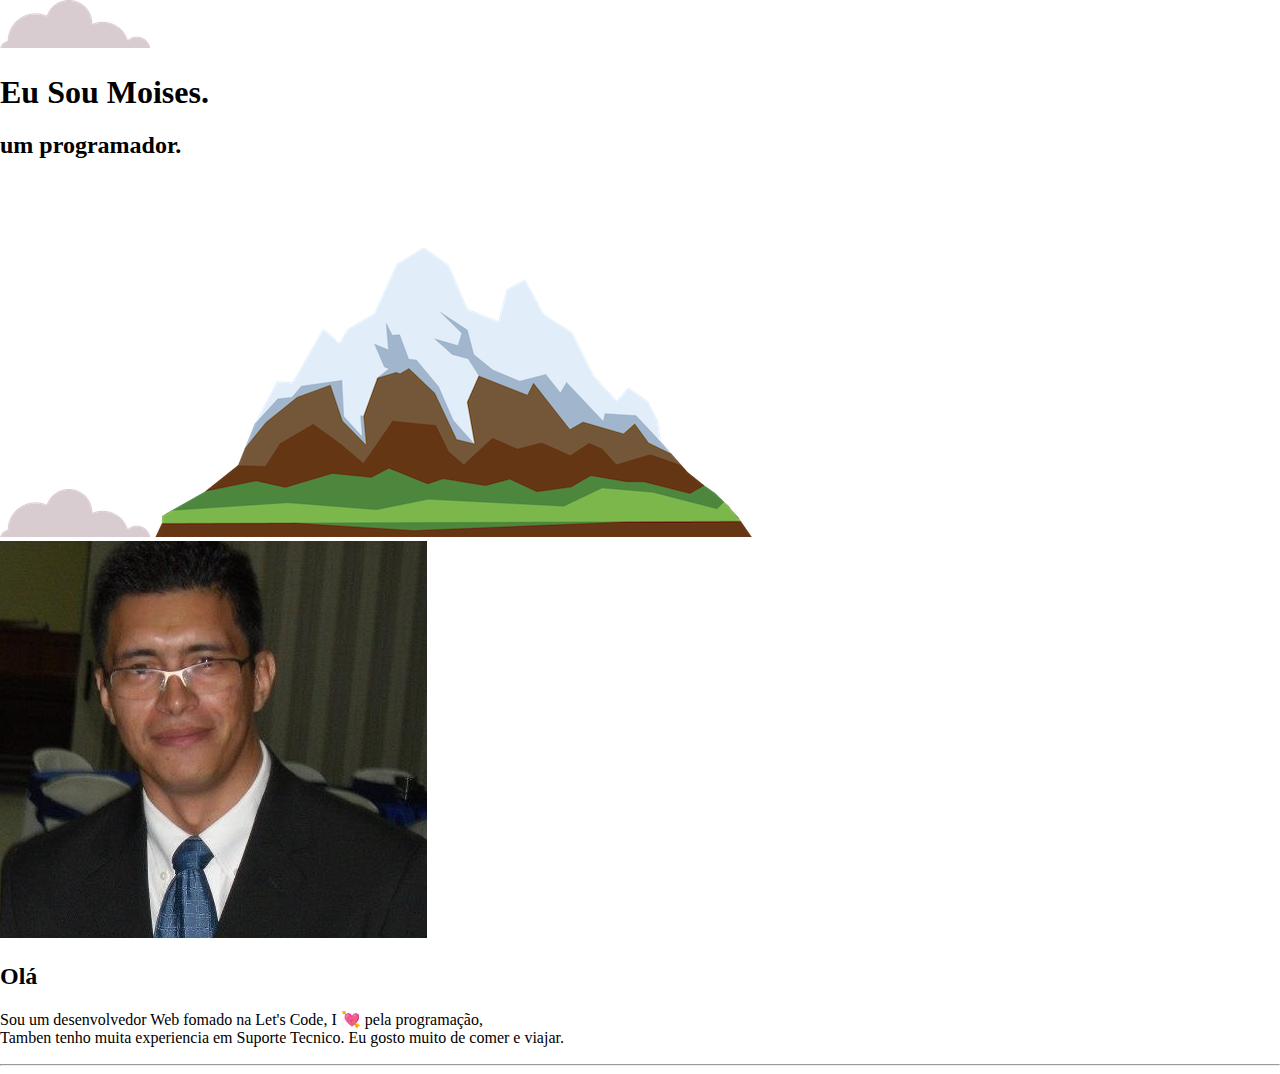
==== index.html @ e564ffc0 "incicio del pproyecto" ====
<!DOCTYPE html>
<html lang="por">
<head>
    <meta charset="UTF-8">
    <meta http-equiv="X-UA-Compatible" content="IE=edge">
    <meta name="viewport" content="width=device-width, initial-scale=1.0">
    <meta name="author" content="Moises Asdrubal Sosa Rodriguez">
    <meta name="description" content="Curriculum de Moises Sosa">
    <meta name="keywords" content="Curriculum, Moises, Sosa,">
    <link rel="stylesheet" href="css/normalize.css">
    <link rel="stylesheet" href="css/style.css">
    <title>Curriculum</title>
</head>
<body>
    <header class="header">
        <img class="derecha"src="images/cloud.png" alt="Nuvem">
        <h1> Eu Sou Moises.</h1>
        <h2> um <span class="subrayado">pro</span>gramador.</h2>
        <img class="ezquerda" src="images/cloud.png" alt="Nuvem">
        <img src="images/mountain.png" alt="Montanha">
    </header>
    <main>
        <section class="hello">
            <img src="images/perfil.jpg" alt="Foto de Moises">
            <h2>Olá</h2>
            <p>Sou um desenvolvedor Web fomado na Let's Code, I 💘 pela programação,<br>
            Tamben tenho muita experiencia em Suporte Tecnico. Eu gosto muito de comer e viajar.</p>
            <hr>
        </section>


    </main>
    <footer>

    </footer>
</body>
</html>
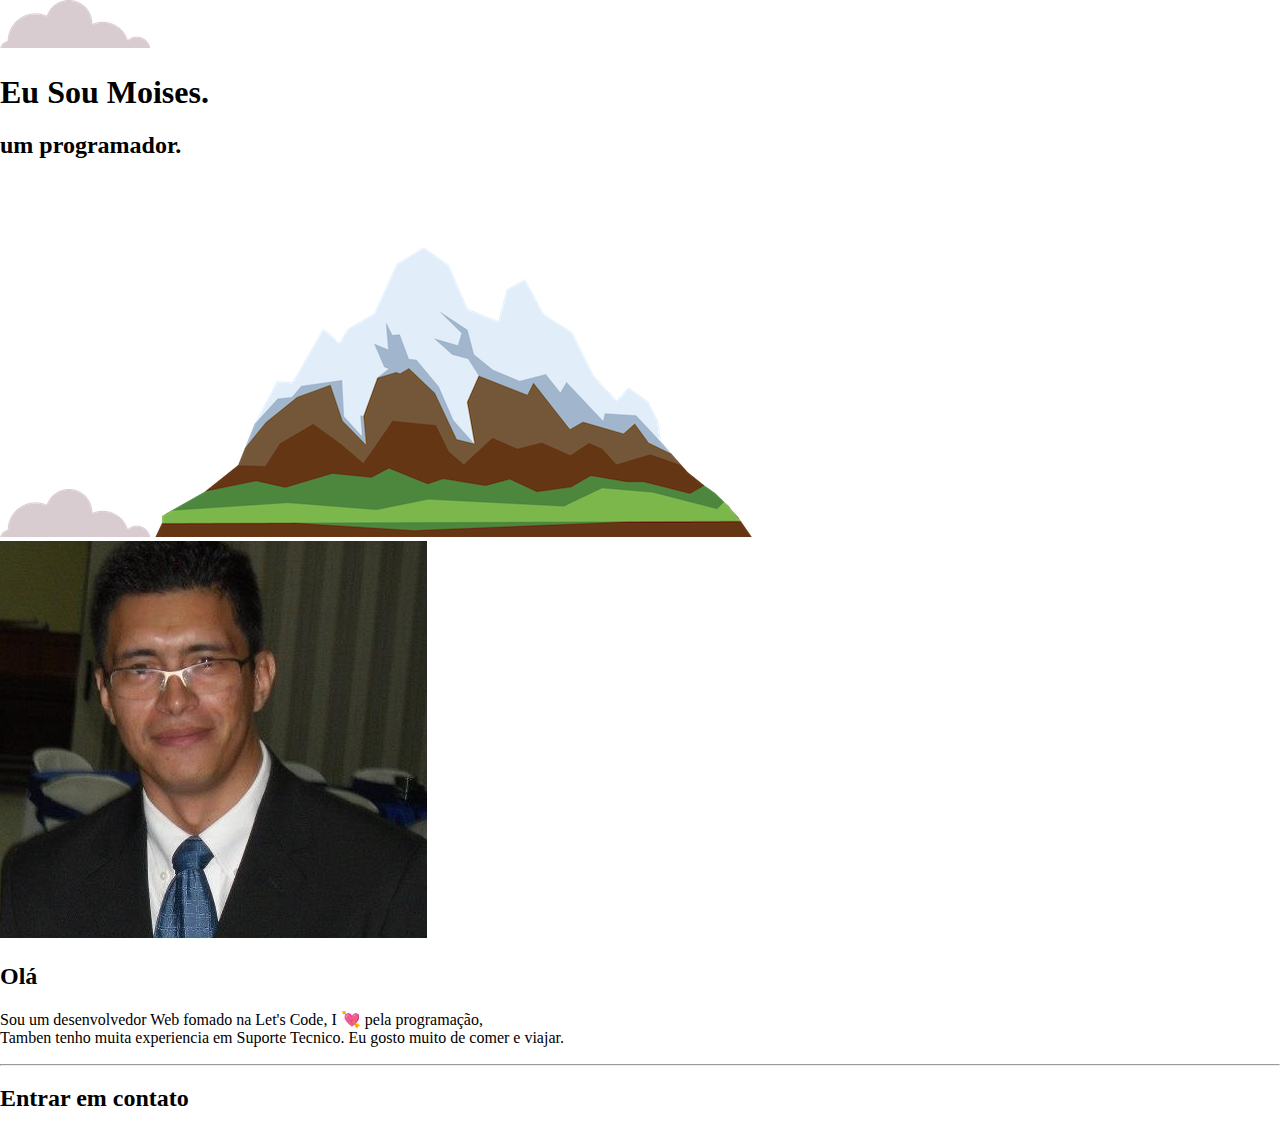
==== commit 906b3bc2: "continuacion" ====
--- a/index.html
+++ b/index.html
@@ -26,7 +26,17 @@
             <h2>Olá</h2>
             <p>Sou um desenvolvedor Web fomado na Let's Code, I 💘 pela programação,<br>
             Tamben tenho muita experiencia em Suporte Tecnico. Eu gosto muito de comer e viajar.</p>
-            <hr>
+            
+        </section>
+
+        <hr>
+        
+        <section class="skill">
+
+        </section>
+
+        <section class="contact">
+            <h2>Entrar em contato</h2>
         </section>
 
 
--- a/css/style.css
+++ b/css/style.css
@@ -0,0 +1 @@
+@import url('https://fonts.googleapis.com/css2?family=Merriweather&family=Open+Sans&family=Sacramento&display=swap');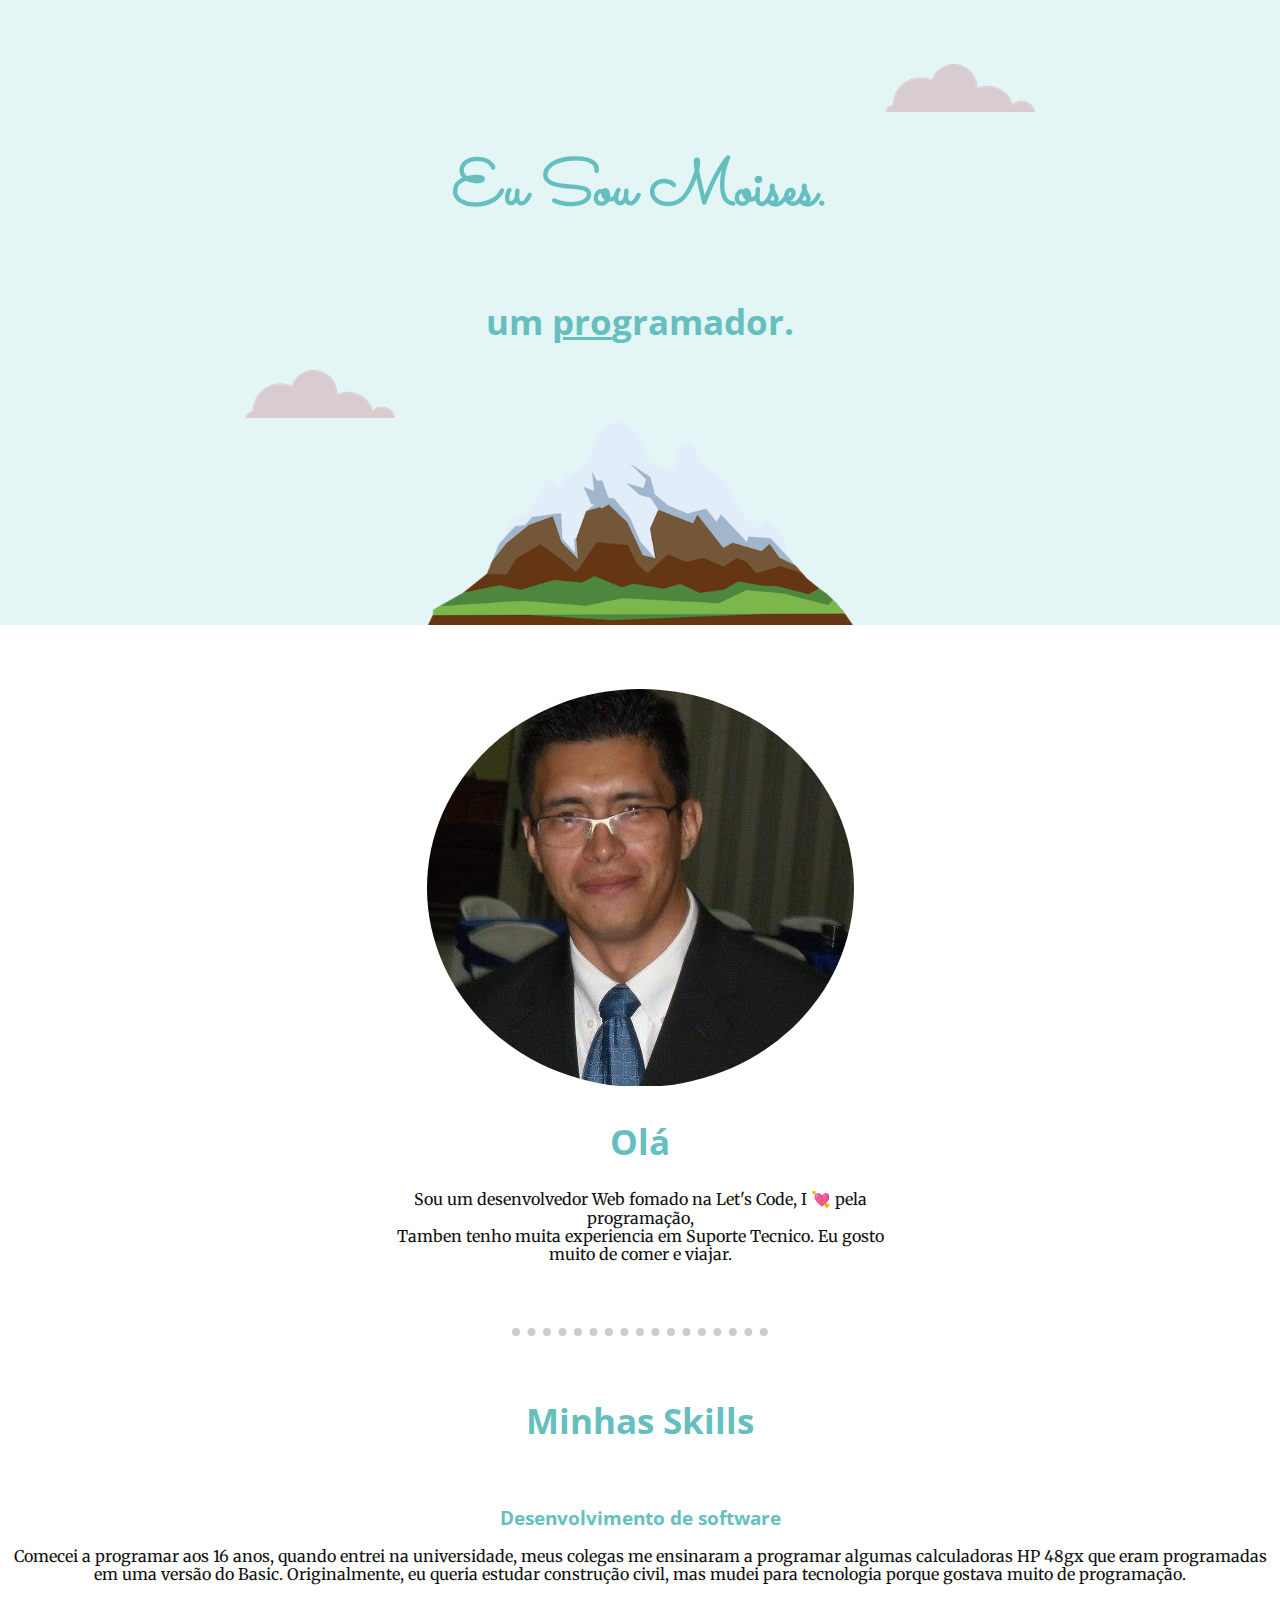
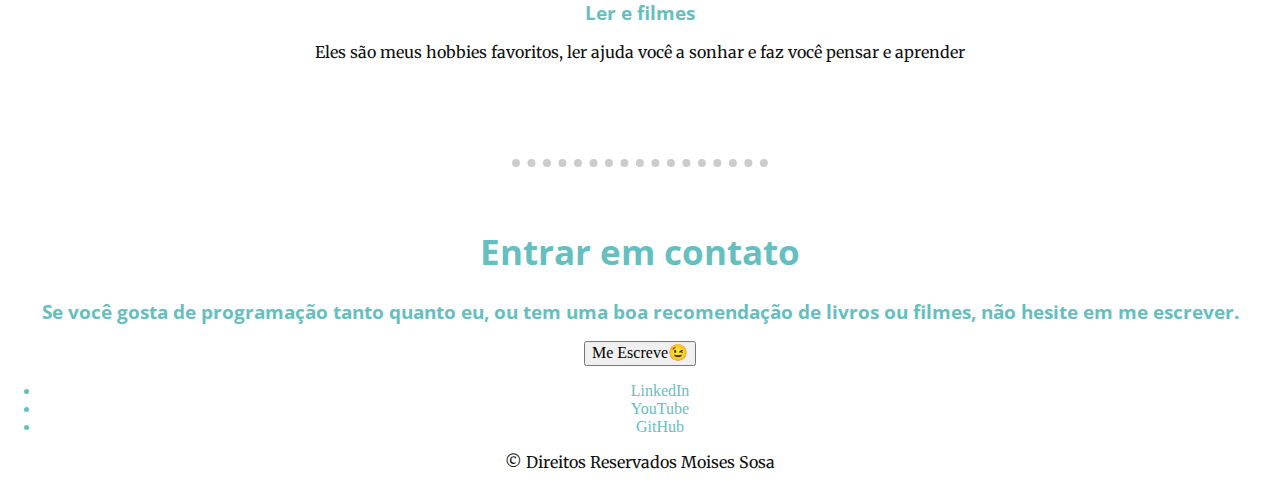
==== commit 113b8d92: "Lista html, y bien avanzado Css" ====
--- a/index.html
+++ b/index.html
@@ -14,15 +14,15 @@
 </head>
 <body>
     <header class="header">
-        <img class="derecha"src="images/cloud.png" alt="Nuvem">
-        <h1> Eu Sou Moises.</h1>
-        <h2> um <span class="subrayado">pro</span>gramador.</h2>
-        <img class="ezquerda" src="images/cloud.png" alt="Nuvem">
-        <img src="images/mountain.png" alt="Montanha">
+        <img id="derecha"src="images/cloud.png" alt="Nuvem">
+        <h1 id="eu"> Eu Sou Moises.</h1>
+        <h2 id="um"> um <span class="subrayado">pro</span>gramador.</h2>
+        <img id="ezquerda" src="images/cloud.png" alt="Nuvem">
+        <img id="montanha" src="images/mountain.png" alt="Montanha">
     </header>
     <main>
         <section class="hello">
-            <img src="images/perfil.jpg" alt="Foto de Moises">
+            <img class="circle" src="images/perfil.jpg" alt="Foto de Moises">
             <h2>Olá</h2>
             <p>Sou um desenvolvedor Web fomado na Let's Code, I 💘 pela programação,<br>
             Tamben tenho muita experiencia em Suporte Tecnico. Eu gosto muito de comer e viajar.</p>
@@ -32,17 +32,45 @@
         <hr>
         
         <section class="skill">
+            <h2>Minhas Skills</h2>
+            <div>
+                <img src="" alt="" class="float">
+                <div>
+                    <h3>Desenvolvimento de software</h3>
+                    <p class="ezquerda">Comecei a programar aos 16 anos, quando entrei na universidade,
+                        meus colegas me ensinaram a programar algumas calculadoras HP 48gx que eram
+                        programadas em uma versão do Basic. Originalmente, eu queria estudar construção civil, 
+                        mas mudei para tecnologia porque gostava muito de programação.</p>
+                </div>
+            </div>
+            <div>
+                <h3>Ler e filmes</h3>
+                <div>
+                    <p class="ezquerda float">Eles são meus hobbies favoritos, ler ajuda você a sonhar e faz você pensar 
+                    e aprender</p>
+                    <img src="" alt="">
+                </div>    
+            </div>
+        </section>
 
-        </section>
+        <hr>
 
         <section class="contact">
             <h2>Entrar em contato</h2>
+            <h3>Se você gosta de programação tanto quanto eu, ou tem uma boa recomendação de livros ou filmes, 
+                não hesite em me escrever.</h3>
+            <button type="button">Me Escreve😉 </button>
         </section>
 
 
     </main>
     <footer>
-
+        <ul><li>LinkedIn</li>
+            <li>YouTube</li>
+            <li>GitHub</li>
+        
+        </ul>
+        <p>&copy; Direitos Reservados Moises Sosa</p>
     </footer>
 </body>
 </html>--- a/css/style.css
+++ b/css/style.css
@@ -1 +1,65 @@
-@import url('https://fonts.googleapis.com/css2?family=Merriweather&family=Open+Sans&family=Sacramento&display=swap');+@import url('https://fonts.googleapis.com/css2?family=Merriweather&family=Open+Sans&family=Sacramento&display=swap');
+
+*, *::after, *::before{
+    box-sizing: border-box;
+
+}
+img{
+    max-width: 100%;
+    height: auto;
+}
+body{
+    color: #66BFBF;
+    text-align: center;
+}
+h1{
+    font-family: 'Sacramento', cursive;
+    font-size: 4em;
+}
+h2,h3,h4,h5,h6{
+    font-family: 'Open Sans', sans-serif;
+
+}
+h2{
+    font-size: 2.2em;
+}
+p{
+    color: #101110;
+    font-family: 'Merriweather', serif;
+
+}
+hr{
+    border: 0;
+    border-bottom:8px dotted #ccc ;
+    width: 20%;
+    margin: 5% auto 5% auto;
+}
+.subrayado{text-decoration: underline;}
+.circle{
+    border-radius: 50%;
+}
+.header{
+    padding-top: 5%;
+    background-color: #e4f5f5;
+    display: grid;
+    grid-template-columns: 1fr 1fr 2fr 1fr 1fr;
+    margin-bottom: 5%;
+    justify-items: center;
+}
+/*grid del header*/
+#derecha{
+    grid-column: 4;
+}
+#eu{
+    grid-column: 3;
+}
+#um{
+    grid-column: 3;
+}
+#ezquerda{grid-column: 2;}
+/*fin del */
+
+.hello{
+    max-width: 40%;
+    margin: 0 auto 0 auto;
+}
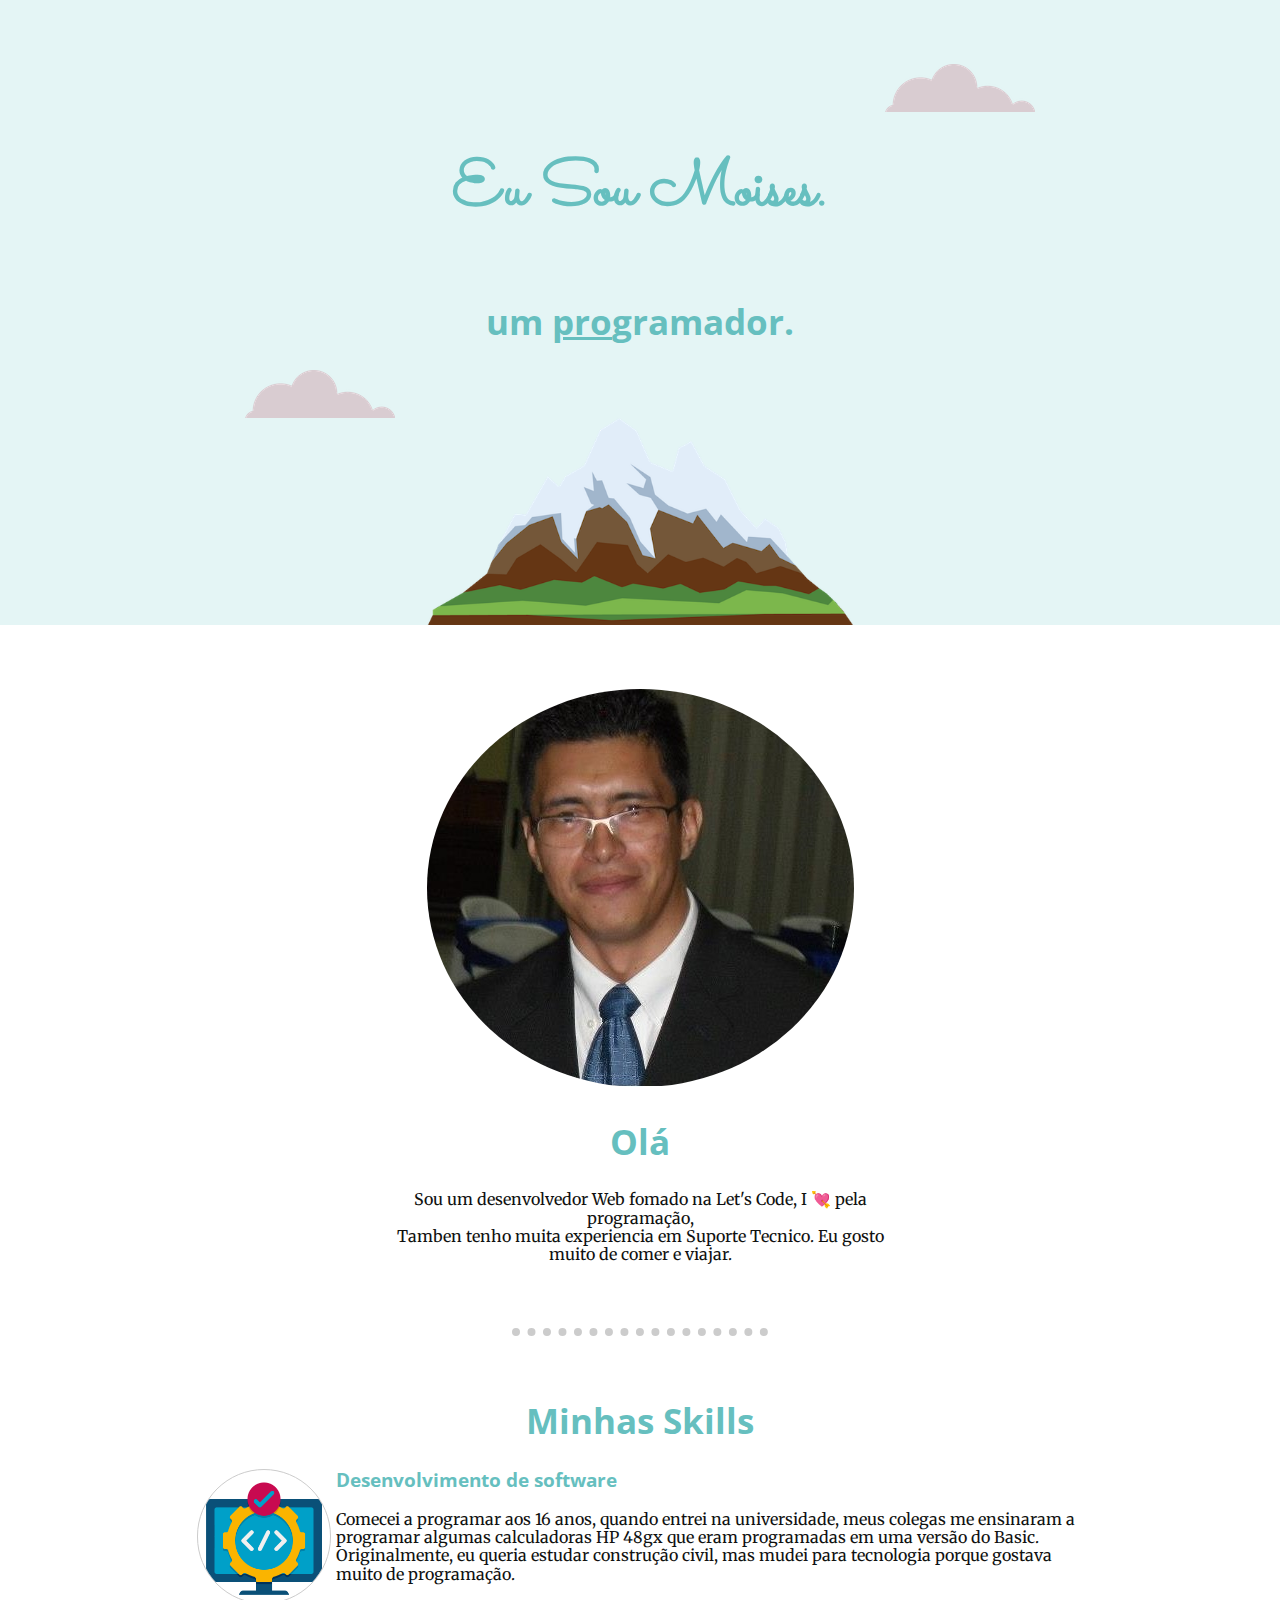
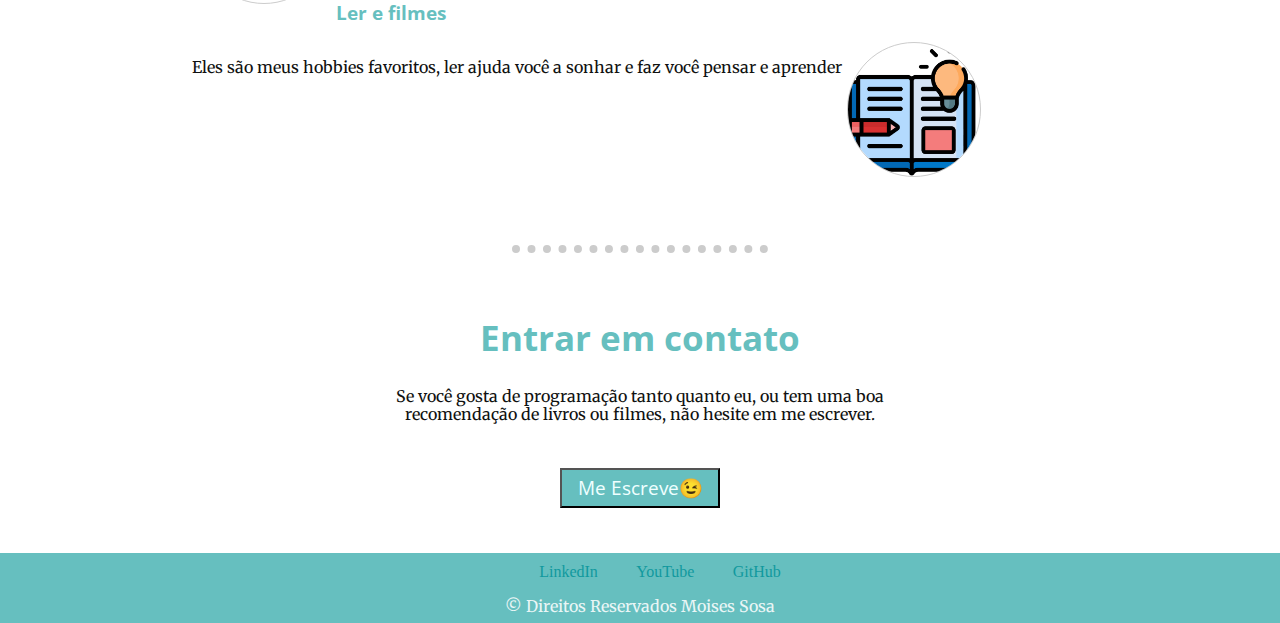
==== commit 324ce508: "dinenho tela completa bom, quasi responseve" ====
--- a/index.html
+++ b/index.html
@@ -21,7 +21,7 @@
         <img id="montanha" src="images/mountain.png" alt="Montanha">
     </header>
     <main>
-        <section class="hello">
+        <section class="limite-40">
             <img class="circle" src="images/perfil.jpg" alt="Foto de Moises">
             <h2>Olá</h2>
             <p>Sou um desenvolvedor Web fomado na Let's Code, I 💘 pela programação,<br>
@@ -34,21 +34,22 @@
         <section class="skill">
             <h2>Minhas Skills</h2>
             <div>
-                <img src="" alt="" class="float">
-                <div>
+                <img src="images/software.png" alt="Deservolvemento de Sotfware" class="float circle min">
+                <div class="ezquerda">
                     <h3>Desenvolvimento de software</h3>
-                    <p class="ezquerda">Comecei a programar aos 16 anos, quando entrei na universidade,
+                    <p>Comecei a programar aos 16 anos, quando entrei na universidade,
                         meus colegas me ensinaram a programar algumas calculadoras HP 48gx que eram
                         programadas em uma versão do Basic. Originalmente, eu queria estudar construção civil, 
                         mas mudei para tecnologia porque gostava muito de programação.</p>
                 </div>
             </div>
-            <div>
+            <div class="ezquerda">
                 <h3>Ler e filmes</h3>
                 <div>
-                    <p class="ezquerda float">Eles são meus hobbies favoritos, ler ajuda você a sonhar e faz você pensar 
+                    <p class="float">Eles são meus hobbies favoritos, ler ajuda você a sonhar e faz você pensar 
                     e aprender</p>
-                    <img src="" alt="">
+                    <img src="images/libro-abierto.png" alt="Livros ler e estudar" class="circle min">
+                        
                 </div>    
             </div>
         </section>
@@ -57,17 +58,17 @@
 
         <section class="contact">
             <h2>Entrar em contato</h2>
-            <h3>Se você gosta de programação tanto quanto eu, ou tem uma boa recomendação de livros ou filmes, 
-                não hesite em me escrever.</h3>
+            <p class="limite-40">Se você gosta de programação tanto quanto eu, ou tem uma boa recomendação de livros ou filmes, 
+                não hesite em me escrever.</p>
             <button type="button">Me Escreve😉 </button>
         </section>
 
 
     </main>
     <footer>
-        <ul><li>LinkedIn</li>
-            <li>YouTube</li>
-            <li>GitHub</li>
+        <ul><li><a>LinkedIn</a></li>
+            <li><a>YouTube</a></li>
+            <li><a>GitHub</a></li>
         
         </ul>
         <p>&copy; Direitos Reservados Moises Sosa</p>
--- a/css/style.css
+++ b/css/style.css
@@ -34,9 +34,33 @@
     width: 20%;
     margin: 5% auto 5% auto;
 }
+button{
+    margin: 3.5%;
+    width: 160px;
+    height: 40px;
+    background-color: #66BFBF;
+    color: azure;
+    font-size: 1.2em;
+    font-family: 'Open Sans',sans-serif;
+    padding: auto;
+}
+li{list-style: none;}
+a{
+    text-decoration: none;
+    color: #11999E;
+    
+}
+a:hover{
+    text-decoration: underline;
+}
 .subrayado{text-decoration: underline;}
 .circle{
     border-radius: 50%;
+}
+.min{
+    max-width: 15%;
+    border: 1px solid #ccc;
+    margin: 0 5px 0 5px;
 }
 .header{
     padding-top: 5%;
@@ -58,8 +82,35 @@
 }
 #ezquerda{grid-column: 2;}
 /*fin del */
-
-.hello{
+.limite-40{
     max-width: 40%;
     margin: 0 auto 0 auto;
 }
+
+.skill{
+    margin-left: 15%;
+    margin-right: 15%;
+}
+.float{
+    float: left;
+}
+.ezquerda{
+    text-align: left;
+}
+
+/*estilo footer com flex*/
+footer{
+    background-color: #66BFBF;
+    height: 70px;
+    padding-top: 10px;
+    
+}
+footer ul{
+    display: flex;
+    justify-content: space-around;
+    width: 25%;
+    margin: 0 auto 0 auto;
+}
+footer p{
+    color: #EAF6f6;
+}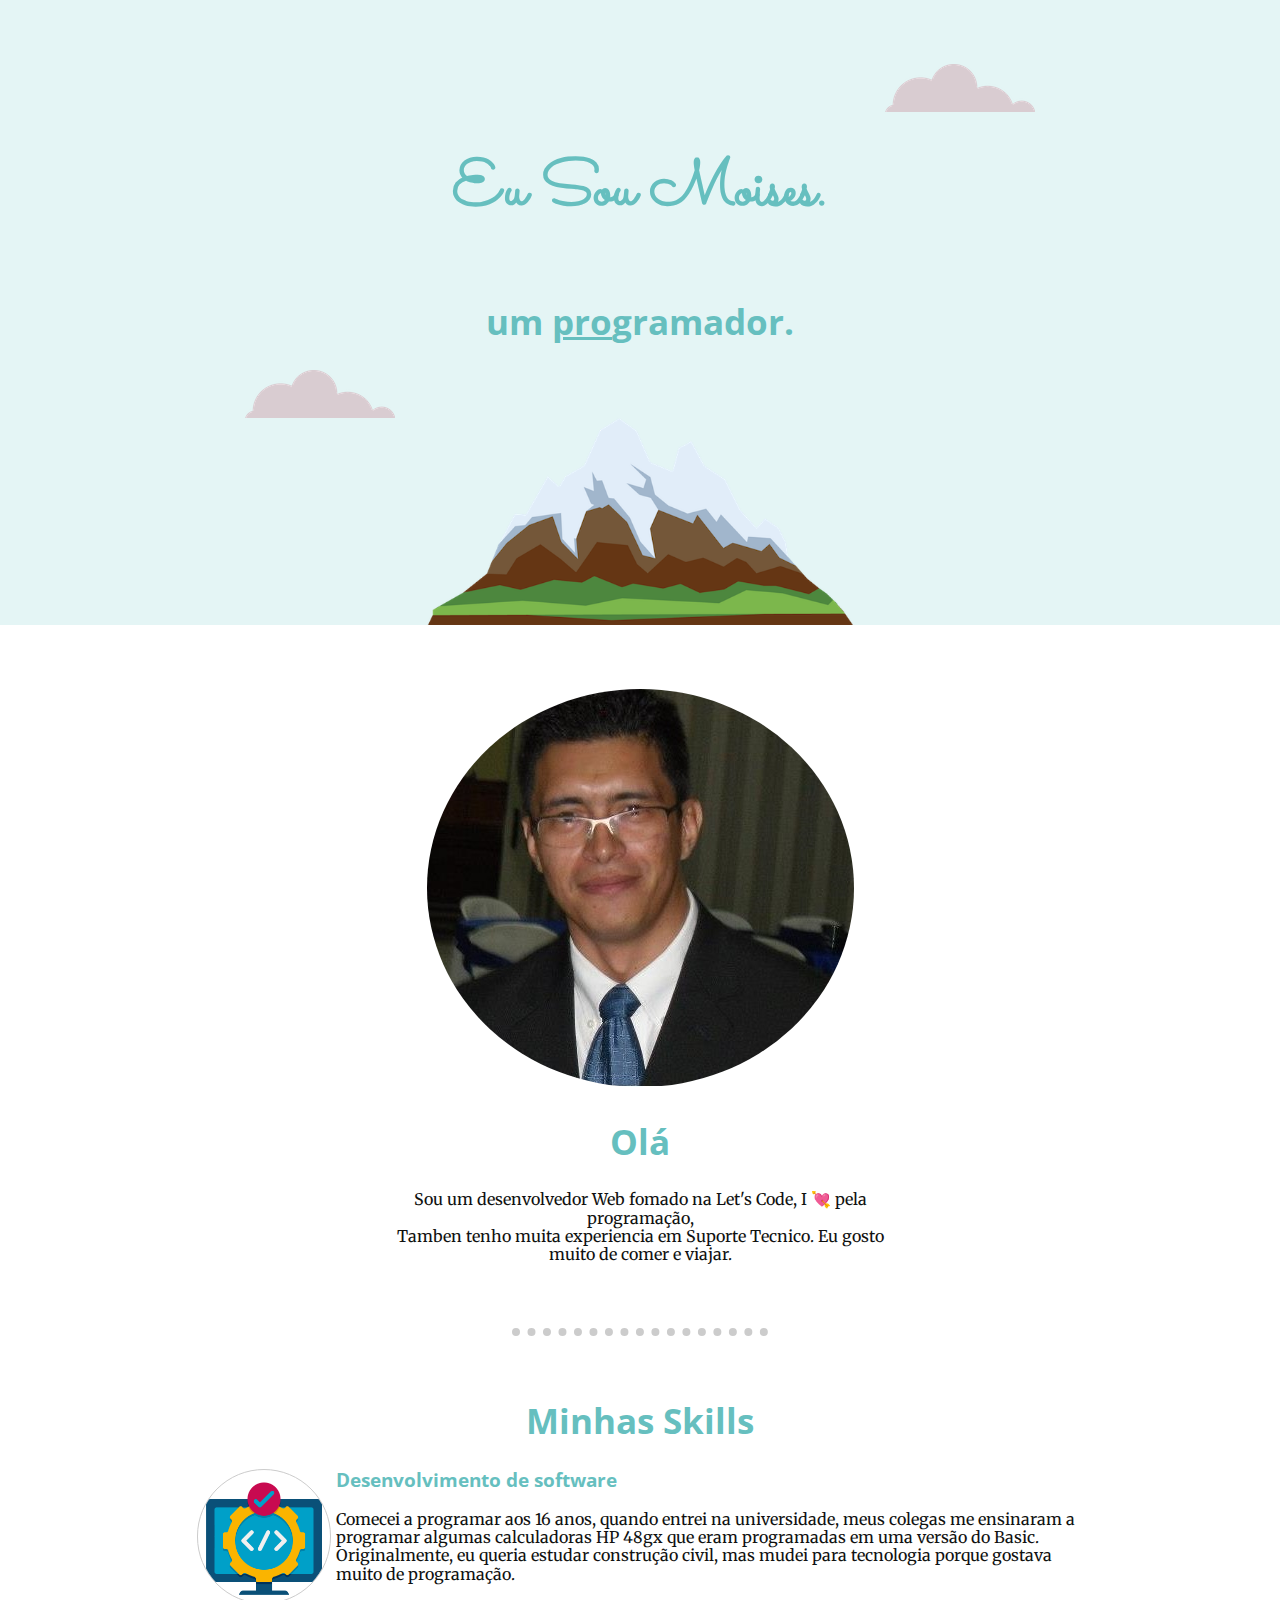
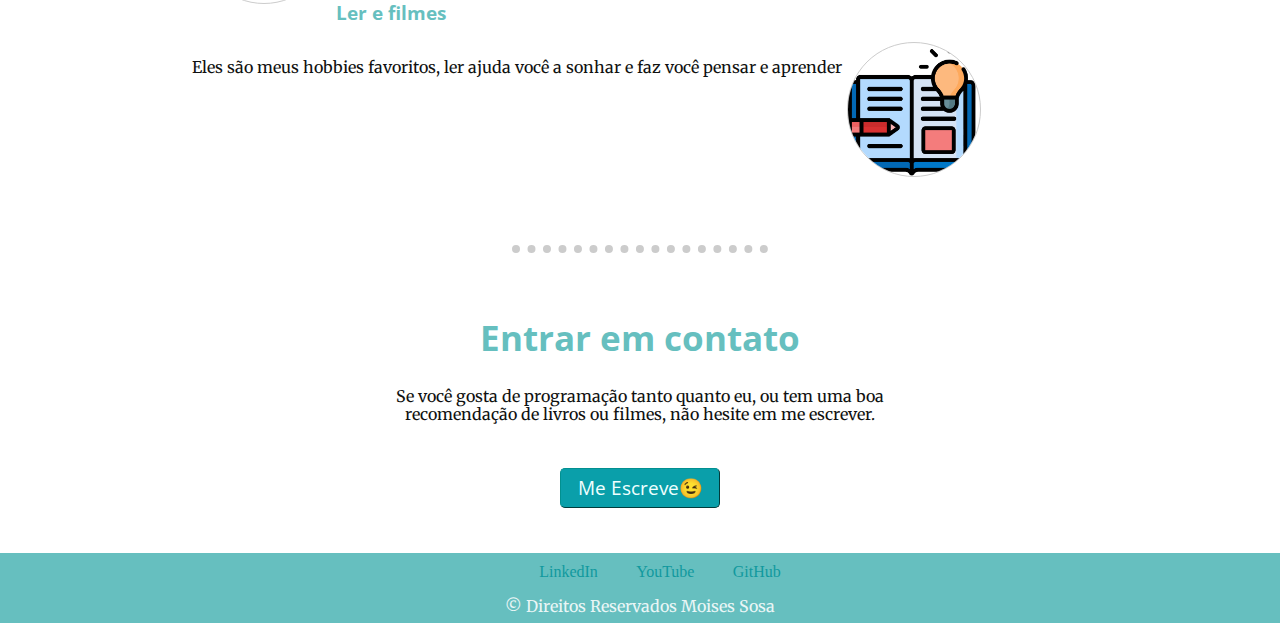
==== commit 38bec0a6: "casi casi" ====
--- a/index.html
+++ b/index.html
@@ -11,6 +11,7 @@
     <link rel="stylesheet" href="css/normalize.css">
     <link rel="stylesheet" href="css/style.css">
     <title>Curriculum</title>
+    <link rel="icon" href="favicon.ico">
 </head>
 <body>
     <header class="header">
--- a/css/style.css
+++ b/css/style.css
@@ -38,11 +38,13 @@
     margin: 3.5%;
     width: 160px;
     height: 40px;
-    background-color: #66BFBF;
+    background-color: #0a9faa;
     color: azure;
     font-size: 1.2em;
     font-family: 'Open Sans',sans-serif;
     padding: auto;
+    border-radius: 5px;
+    border: 1px outset #029090 ;
 }
 li{list-style: none;}
 a{
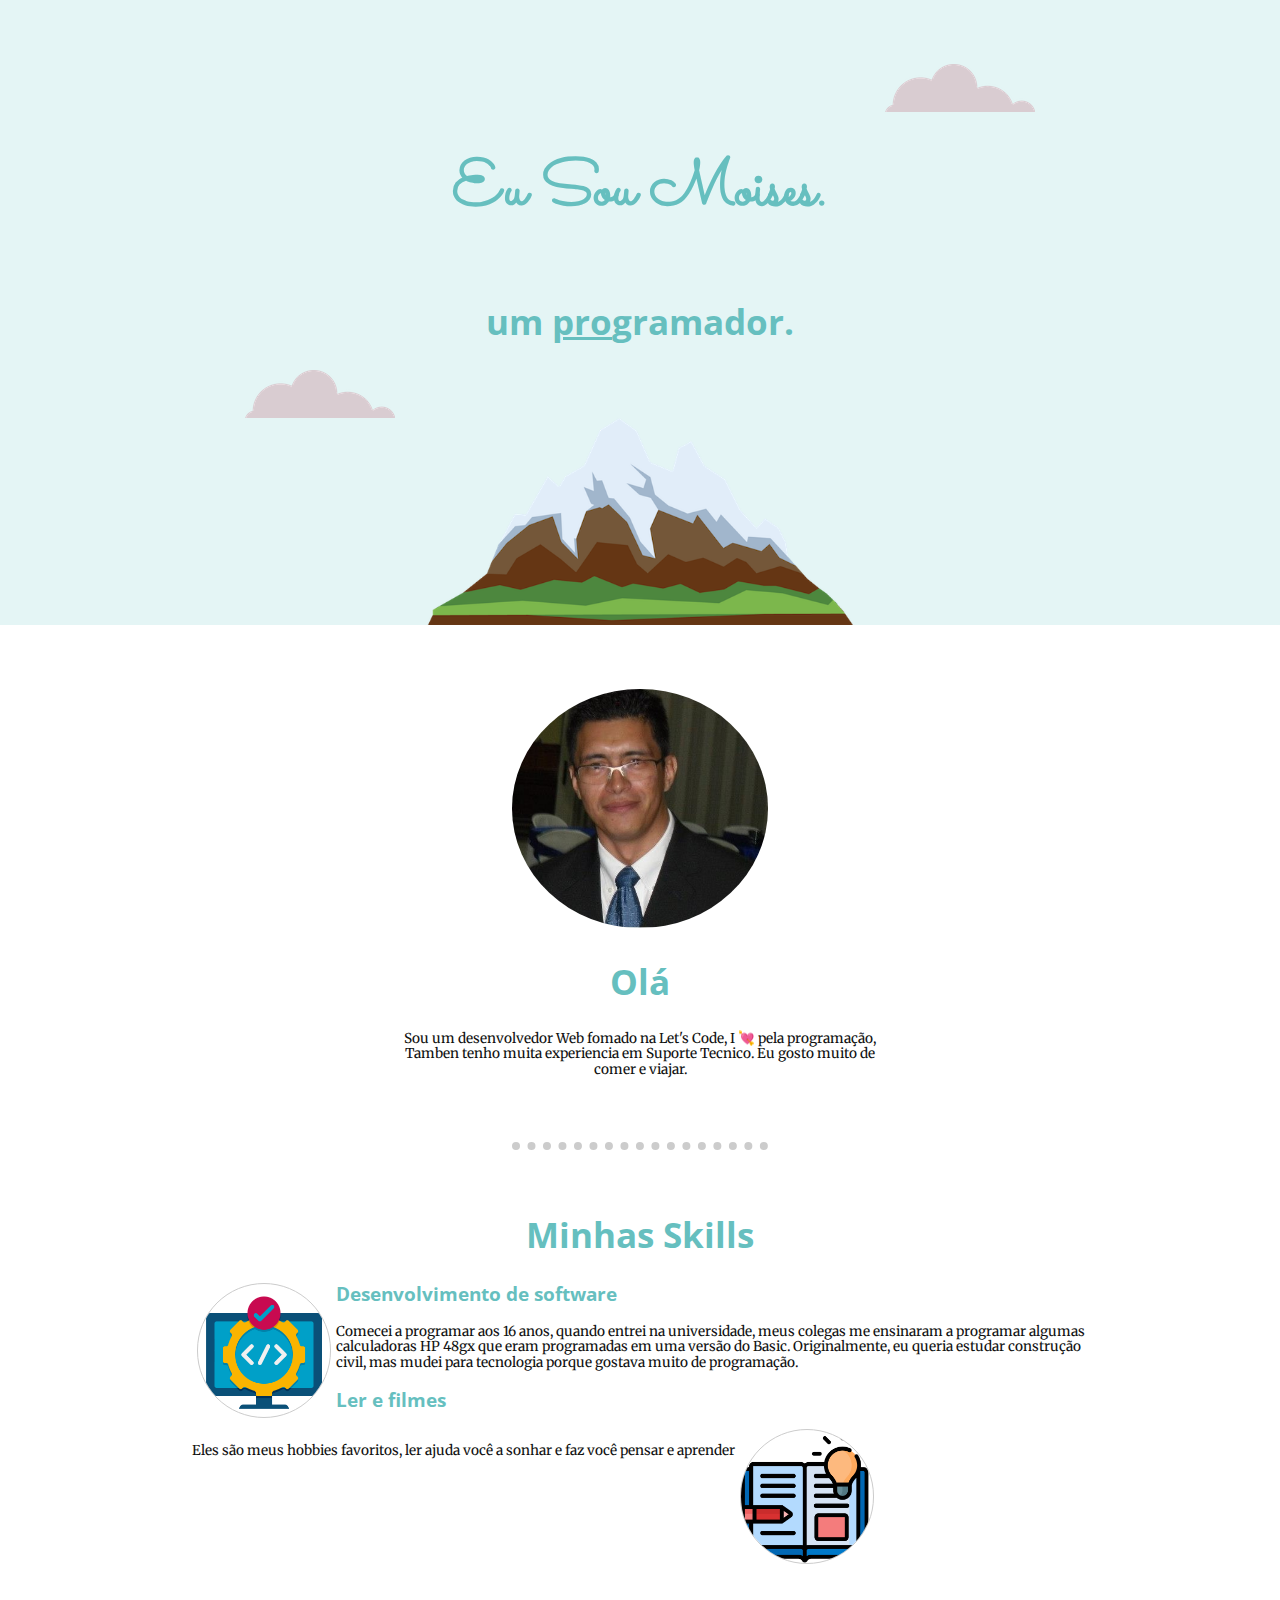
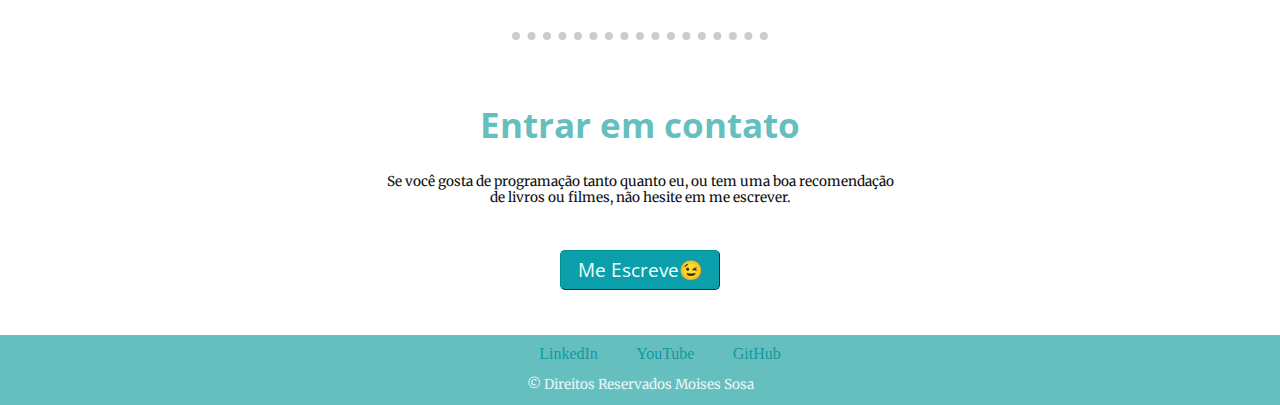
==== commit ad58cff0: "reduje el tamaño de la foto del perfil con una nueva clase" ====
--- a/index.html
+++ b/index.html
@@ -23,7 +23,7 @@
     </header>
     <main>
         <section class="limite-40">
-            <img class="circle" src="images/perfil.jpg" alt="Foto de Moises">
+            <img class="circle limite-50" src="images/perfil.jpg" alt="Foto de Moises">
             <h2>Olá</h2>
             <p>Sou um desenvolvedor Web fomado na Let's Code, I 💘 pela programação,<br>
             Tamben tenho muita experiencia em Suporte Tecnico. Eu gosto muito de comer e viajar.</p>
--- a/css/style.css
+++ b/css/style.css
@@ -26,6 +26,7 @@
 p{
     color: #101110;
     font-family: 'Merriweather', serif;
+    font-size: 85%;
 
 }
 hr{
@@ -88,7 +89,7 @@
     max-width: 40%;
     margin: 0 auto 0 auto;
 }
-
+.limite-50{max-width: 50%;}
 .skill{
     margin-left: 15%;
     margin-right: 15%;
